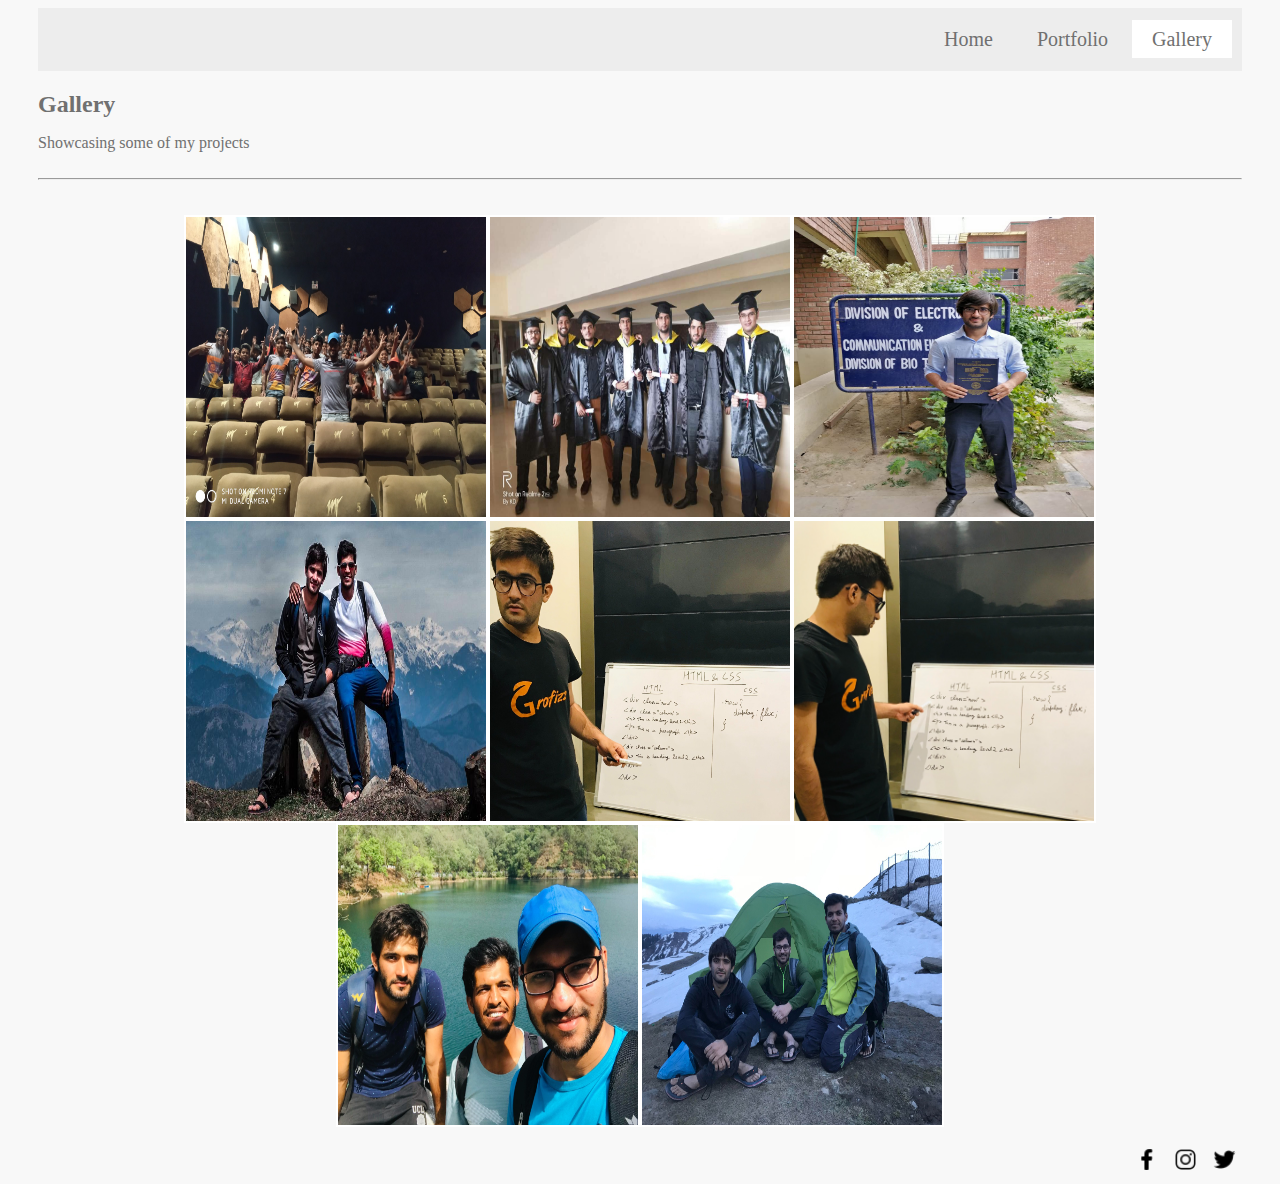
==== gallery.html @ dc769889 "initial commit" ====
<html lang="en">
  <head>
    <meta name="viewport" content="width=device-width, initial-scale=1.0" />
    <title>Gallery</title>
    <style>
      body {
        background-color: #f8f8f8;
        padding-left: 30px;
        padding-right: 30px;
        font-family: 'Poppins';
        color: #707070;
      }
      .row {
        display: flex;
        flex-wrap: wrap;
        justify-content: center;
        margin-top: 35px;
      }

      h3 {
        border-bottom: 1px solid #707070;
        padding-bottom: 5px;
      }
      #heading {
        margin-bottom: 0;
      }
      #sub-heading {
        padding-bottom: 10px;
      }
      header {
        text-align: right;
        background-color: #ededed;
        padding-bottom: 20px;
        padding-top: 20px;
        padding-right: 10px;
      }
      .menu-item {
        padding-right: 20px;
        padding-left: 20px;
        text-decoration: none;
        font-size: 20px;
        color: #707070;
      }
      #home {
        background-color: white;
        padding-top: 8px;
        padding-bottom: 8px;
      }
      .icon {
        width: 25px;
        height: 25px;
        padding-left: 5px;
        padding-right: 5px;
      }
      footer {
        text-align: right;
        margin-top: 20px;
      }
      @media screen and (max-width: 650px) {
        .menu-item {
          display: block;
          text-align: center;
          padding-top: 8px;
          padding-bottom: 8px;
        }
        #home {
          background-color: white;
          padding-top: 0;
          padding-bottom: 0;
          margin-top: 8px;
          margin-bottom: 8px;
        }
        header {
          padding-top: 0px;
          padding-bottom: 0px;
          background-color: #f8f8f8;
          margin-bottom: 10px;
          text-align: center;
        }
      }
      .image {
        width: 300px;
        height: 300px;
        border: 2px solid white;
      }
    </style>
  </head>
  <body>
    <header>
      <a class="menu-item" href="index.html">Home</a>
      <a class="menu-item" href="portfolio.html">Portfolio</a>
      <a class="menu-item" id="home" href="gallery.html">Gallery</a>
    </header>
    <h2 id="heading">Gallery</h2>
    <p id="sub-heading">Showcasing some of my projects</p>
    <hr />
    <div class="row">
      <img class="image" src="img.jpeg" />
      <img class="image" src="img-20.jpeg" />
      <img class="image" src="img-21.jpeg" />
      <img class="image" src="img-22.jpeg" />
      <img class="image" src="img-23.jpeg" />
      <img class="image" src="img-24.jpeg" />
      <img class="image" src="img-25.jpeg" />
      <img class="image" src="img-26.jpeg" />

      <img />
    </div>
    <footer>
      <a href="https://www.facebook.com"><img class="icon" src="facebook.png" /></a>
      <a href="https://www.instagram.com"><img class="icon" src="instagram.png" /></a>
      <a href="https://www.twitter.com"><img class="icon" src="twitter.png" /></a>
    </footer>
  </body>
</html>
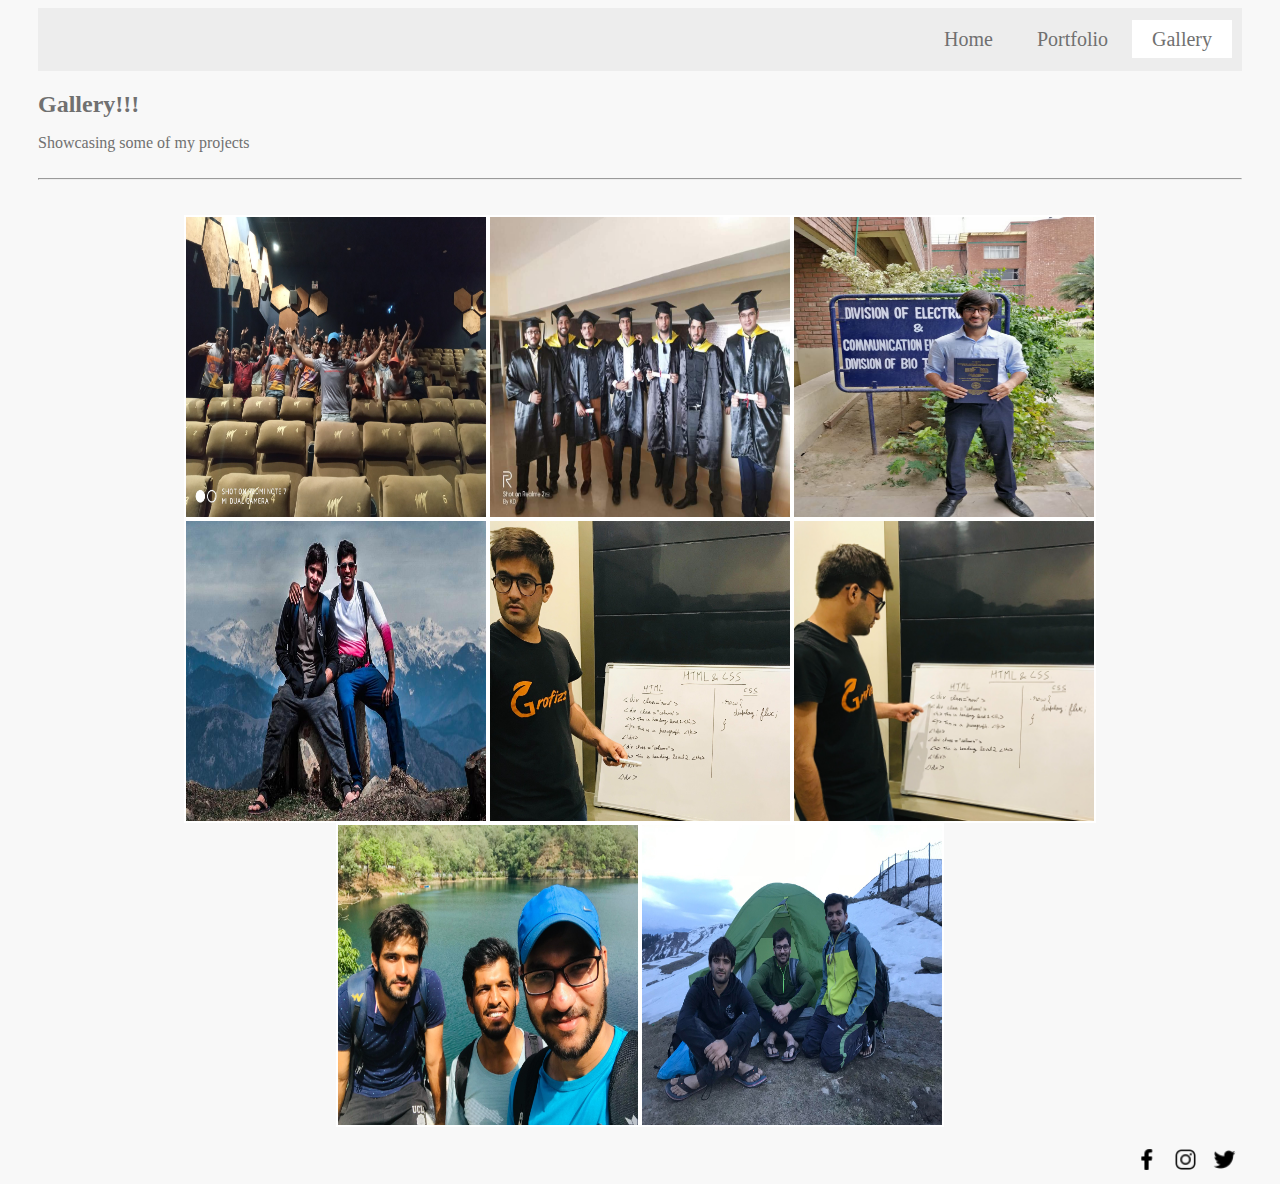
==== commit 91aab743: "updated heading" ====
--- a/gallery.html
+++ b/gallery.html
@@ -91,7 +91,7 @@
       <a class="menu-item" href="portfolio.html">Portfolio</a>
       <a class="menu-item" id="home" href="gallery.html">Gallery</a>
     </header>
-    <h2 id="heading">Gallery</h2>
+    <h2 id="heading">Gallery!!!</h2>
     <p id="sub-heading">Showcasing some of my projects</p>
     <hr />
     <div class="row">
